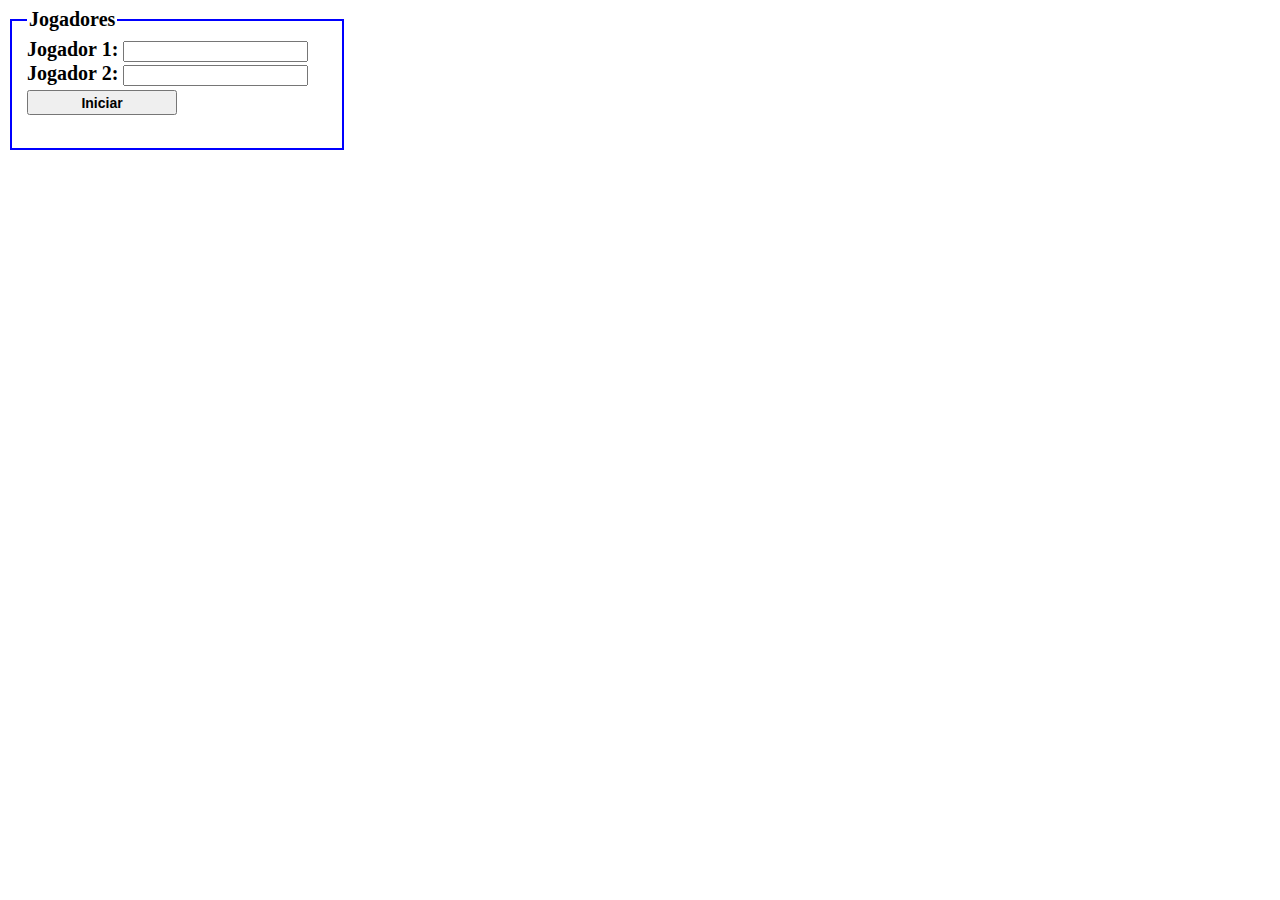
==== index.html @ ad0c6384 "Add files via upload" ====
<!DOCTYPE HTML PUBLIC "-//W3C//DTD HTML 4.0 Transitional//EN">
<HTML>
 <HEAD>
  <TITLE> Jogo da Velha </TITLE>
  <META NAME="Generator" CONTENT="EditPlus">
  <META NAME="Author" CONTENT="">
  <META NAME="Keywords" CONTENT="">
  <META NAME="Description" CONTENT="">

  <style>

    table {width:550px; height:350px; border:1px solid black}
	table tr { background-color:red; font:bold 46px Verdana; color:white}
	table tr td {text-align:center; width:33.33%}
	table tr td:hover {cursor:pointer}
	input[type=button] {width:150px; height:50px; font-size:20px; font-weight:bold; margin-bottom:20px}
	fieldset {font-size:20; font-weight:bold; border:2px solid blue; width: 300px; margin-bottom:25px}

  </style>

  <script>

		//DEIXA A DIV GAME ESCONDIDA
		window.onload =	function() { document.getElementById('game').style.visibility = 'hidden' };
		
		function Jogador(nome, forma) {
			this.nome = nome;
			this.forma = forma;
		}
		
		var jogador1, jogador2;
		//Jogador da rodada
		var jogadorAtual;
		var formas = ['X', 'O'];
		var index = null;

		/*
			0 1 2
			3 4 5
			6 7 8
		*/
		var tabuleiro = new Array(9);


		initGame = function() {
			var nomeJogador1 = document.getElementById('jogador1').value;
			var nomeJogador2 = document.getElementById('jogador2').value;
			jogador1 = new Jogador(nomeJogador1, 0); //X
			jogador2 = new Jogador(nomeJogador2, 1); //O

			jogadorAtual = jogador1;
			setLabelJogadorAtual();

			//APOS DEFINIÇÃO DE JOGADORES, EXIBE A DIV E INICIA JOGO
			document.getElementById('game').style.visibility = 'visible';
			
		}

		/*Reinicia a partida*/
		reset = function() { window.location.reload(); }
		
		/*Seta o nome do jogador da rodada na página HTML*/
		setLabelJogadorAtual = function() {
			document.getElementById('jogadorAtual').innerHTML = 'Jogador atual:  ' + jogadorAtual.nome;
		}

		/*Verifica se o tabuleiro está completamente preenchido, se estiver, significa que ninguém venceu a rodada*/
		tabuleiroIsFilled = function() {
			var preenchidos = 0;
				for(var i = 0; i < tabuleiro.length; i++)
					if(tabuleiro[i]	!= undefined) 
						preenchidos++;
				return preenchidos == tabuleiro.length;
		}

		/*Verifica a existência de ocorrências de um mesmo elemento(X ou O) nas linhas do tabuleiro, procurando um vencedor*/
		allElementsInSomeLine = function() {
			for( var i = 0; i < 7; i += 3) {
				if ( tabuleiro[i] == 'X' && tabuleiro[i + 1] == 'X' && tabuleiro[i + 2] == 'X' ) { 
					alert (jogador1.nome + ' wins!!!');
					reset();
				}
				if ( tabuleiro[i] == 'O' && tabuleiro[i + 1] == 'O' && tabuleiro[i + 2] == 'O' ) {
					alert (jogador2.nome + ' wins!!!');
					reset();
				}
			}
		}

		/*Verifica a existência de ocorrências de um mesmo elemento(X ou O) nas colunas do tabuleiro, procurando um vencedor*/
		allElementsInSomeColumn = function() {
			for( var i = 0; i < 3; i++) {
				if ( tabuleiro[i] == 'X' && tabuleiro[i + 3] == 'X' && tabuleiro[i + 6] == 'X' ) { 
					alert (jogador1.nome + ' wins!!!');
					reset();
				}
				if ( tabuleiro[i] == 'O' && tabuleiro[i + 3] == 'O' && tabuleiro[i + 6] == 'O' ) {
					alert (jogador2.nome + ' wins!!!');
					reset();
				}
			}

		}

		/*Verifica a existência de ocorrências de um mesmo elemento(X ou O) nas diagonais do tabuleiro, procurando um vencedor*/
		allElementsInSomeDiagonal = function() {
			if ( (tabuleiro[0] == 'X' && tabuleiro[4] == 'X' && tabuleiro[8] == 'X') ||
	 			 (tabuleiro[2] == 'X' && tabuleiro[4] == 'X' && tabuleiro[6] == 'X')) {
					alert (jogador1.nome + ' wins!!!');
				reset();
			} else if ( (tabuleiro[0] == 'O' && tabuleiro[4] == 'O' && tabuleiro[8] == 'O') ||
					    (tabuleiro[2] == 'O' && tabuleiro[4] == 'O' && tabuleiro[6] == 'O') ) {
					alert (jogador2.nome + ' wins!!!');
				reset();
			} 
		}

		/*Preenche a célula da tabela HTML escolhida pelo usuário ao clicar, além de cuidar do jogador atual da rodada e chamar as funções
		  de verificação de algum ganhador */
		setOnCeil = function(cel, pos) { 
				if(tabuleiro[pos] == undefined) {
					cel.innerHTML = formas[jogadorAtual.forma];
					tabuleiro[pos] = formas[jogadorAtual.forma];

					//define o jogador da rodada
					(jogadorAtual.forma == 0) ? jogadorAtual = jogador2 : jogadorAtual = jogador1;
					setLabelJogadorAtual();

				} else alert('Bom Jogo');

				allElementsInSomeLine();
				allElementsInSomeColumn();
				allElementsInSomeDiagonal();
	
				if ( tabuleiroIsFilled() ) {
					alert ('Perdeu cara!');
					reset();
				}
				
			
		}

  </script>
 </HEAD>

 <BODY>
	<fieldset>
		<legend> Jogadores </legend>
		<label for="Jogador 1"> Jogador 1: </label>
		<input type="text" id="jogador1"/>
		<label for="Jogador 1"> Jogador 2: </label>
		<input type="text" id="jogador2"/>

		<input type="button" value="Iniciar" style="margin-top:4px; height:25px; width:150px; font-size:14px" onclick="javascript: initGame();"/>
	</fieldset>

	<h3 id="jogadorAtual"> </h3>

<div id="game">
	<table cellpadding="0" cellspacing="0">
		<tr border="1"> 
			<td onclick="javascript: setOnCeil(this, 0);" onmouseover="javascript: this.style.backgroundColor = 'blue'" onmouseout="javascript: this.style.backgroundColor = 'red'"> &nbsp; </td>
			<td onclick="javascript: setOnCeil(this, 1);" onmouseover="javascript: this.style.backgroundColor = 'blue'" onmouseout="javascript: this.style.backgroundColor = 'red'"> &nbsp; </td>
			<td onclick="javascript: setOnCeil(this, 2);" onmouseover="javascript: this.style.backgroundColor = 'blue'" onmouseout="javascript: this.style.backgroundColor = 'red'"> &nbsp; </td>
		</tr>
		<tr> 
			<td onclick="javascript: setOnCeil(this, 3);" onmouseover="javascript: this.style.backgroundColor = 'blue'" onmouseout="javascript: this.style.backgroundColor = 'red'"> &nbsp; </td>
			<td onclick="javascript: setOnCeil(this, 4);" onmouseover="javascript: this.style.backgroundColor = 'blue'" onmouseout="javascript: this.style.backgroundColor = 'red'"> &nbsp; </td>
			<td onclick="javascript: setOnCeil(this, 5);" onmouseover="javascript: this.style.backgroundColor = 'blue'" onmouseout="javascript: this.style.backgroundColor = 'red'"> &nbsp; </td>
		</tr>
		<tr> 
			<td onclick="javascript: setOnCeil(this, 6);" onmouseover="javascript: this.style.backgroundColor = 'blue'" onmouseout="javascript: this.style.backgroundColor = 'red'"> &nbsp; </td>
			<td onclick="javascript: setOnCeil(this, 7);" onmouseover="javascript: this.style.backgroundColor = 'blue'" onmouseout="javascript: this.style.backgroundColor = 'red'"> &nbsp; </td>
			<td onclick="javascript: setOnCeil(this, 8);" onmouseover="javascript: this.style.backgroundColor = 'blue'" onmouseout="javascript: this.style.backgroundColor = 'red'"> &nbsp; </td>
		</tr>
	</table>
</div>
  
 </BODY>
</HTML>
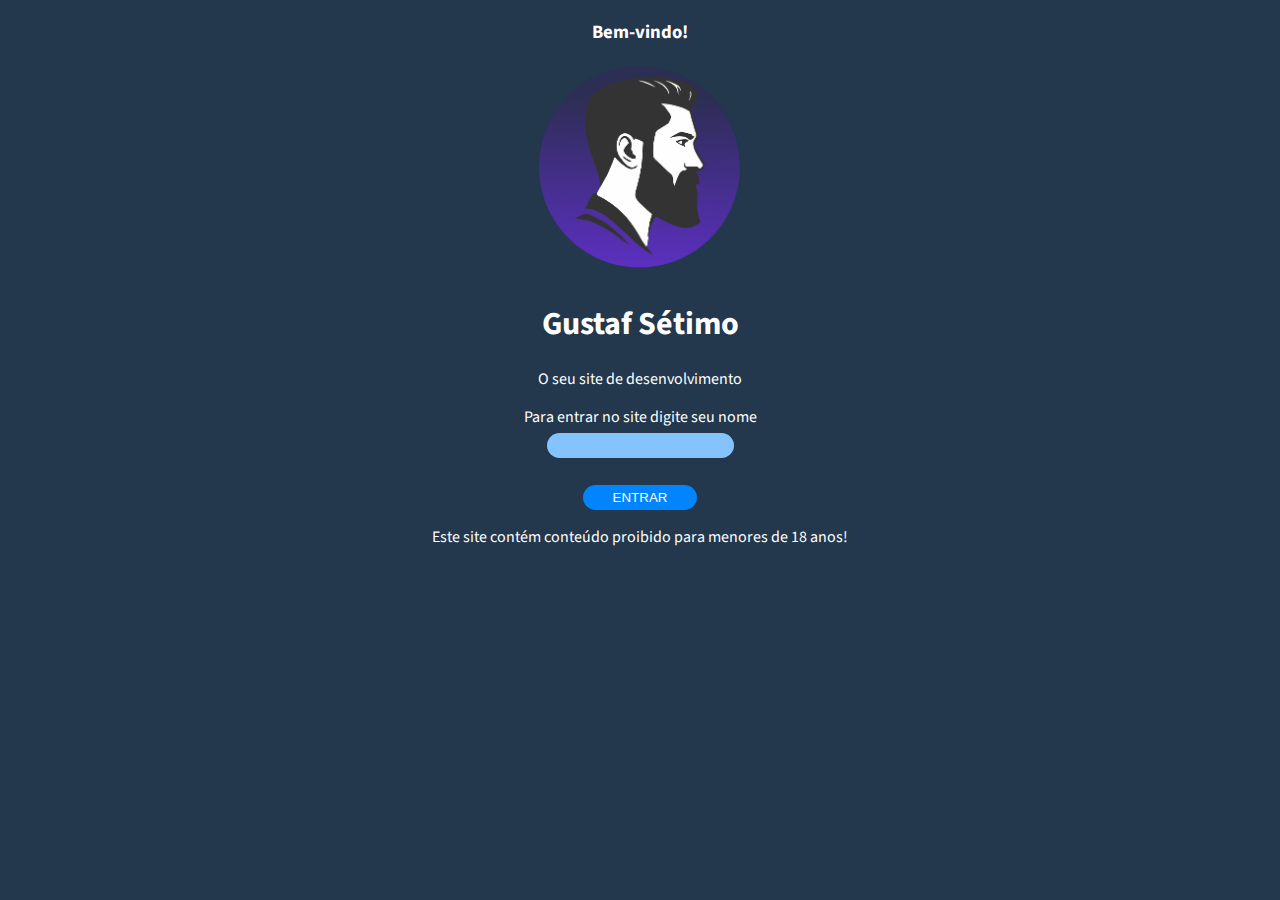
==== commit 24f76c97: "Add files via upload" ====
--- a/index.html
+++ b/index.html
@@ -1,180 +1,35 @@
-<!DOCTYPE HTML PUBLIC "-//W3C//DTD HTML 4.0 Transitional//EN">
-<HTML>
- <HEAD>
-  <TITLE> Jogo da Velha </TITLE>
-  <META NAME="Generator" CONTENT="EditPlus">
-  <META NAME="Author" CONTENT="">
-  <META NAME="Keywords" CONTENT="">
-  <META NAME="Description" CONTENT="">
+<!DOCTYPE html>
+<html lang="pt-BR">
+<head>
+    <meta charset="UTF-8">
+    <meta http-equiv="X-UA-Compatible" content="IE=edge">
+    <meta name="viewport" content="width=device-width, initial-scale=1.0">
+    <link rel="stylesheet" href="estilo/style.css">
+    <title>Gustaf</title>
+</head>
+<body>
+    
+    <header class="header">
+        <h3>Bem-vindo!</h3>
+    </header>
 
-  <style>
+    <section>
+        <div>
+            <img src="arquivos/icones/logohomem.png">
+            <h1>Gustaf Sétimo</h1>
+            <p>O seu site de desenvolvimento</p>
+        </div>
+        <div>
+            <p>Para entrar no site digite seu nome <br>
+            <input class="nome" type="text" name="nome" id="nome" maxlength="16"><br><br>
+            <input class="entrar" type="button" value="ENTRAR" onclick="entrar()">
+            </div>
+    </section>
 
-    table {width:550px; height:350px; border:1px solid black}
-	table tr { background-color:red; font:bold 46px Verdana; color:white}
-	table tr td {text-align:center; width:33.33%}
-	table tr td:hover {cursor:pointer}
-	input[type=button] {width:150px; height:50px; font-size:20px; font-weight:bold; margin-bottom:20px}
-	fieldset {font-size:20; font-weight:bold; border:2px solid blue; width: 300px; margin-bottom:25px}
+    <footer>
+        <p>Este site contém conteúdo proibido para menores de 18 anos!</p>
+    </footer>
 
-  </style>
-
-  <script>
-
-		//DEIXA A DIV GAME ESCONDIDA
-		window.onload =	function() { document.getElementById('game').style.visibility = 'hidden' };
-		
-		function Jogador(nome, forma) {
-			this.nome = nome;
-			this.forma = forma;
-		}
-		
-		var jogador1, jogador2;
-		//Jogador da rodada
-		var jogadorAtual;
-		var formas = ['X', 'O'];
-		var index = null;
-
-		/*
-			0 1 2
-			3 4 5
-			6 7 8
-		*/
-		var tabuleiro = new Array(9);
-
-
-		initGame = function() {
-			var nomeJogador1 = document.getElementById('jogador1').value;
-			var nomeJogador2 = document.getElementById('jogador2').value;
-			jogador1 = new Jogador(nomeJogador1, 0); //X
-			jogador2 = new Jogador(nomeJogador2, 1); //O
-
-			jogadorAtual = jogador1;
-			setLabelJogadorAtual();
-
-			//APOS DEFINIÇÃO DE JOGADORES, EXIBE A DIV E INICIA JOGO
-			document.getElementById('game').style.visibility = 'visible';
-			
-		}
-
-		/*Reinicia a partida*/
-		reset = function() { window.location.reload(); }
-		
-		/*Seta o nome do jogador da rodada na página HTML*/
-		setLabelJogadorAtual = function() {
-			document.getElementById('jogadorAtual').innerHTML = 'Jogador atual:  ' + jogadorAtual.nome;
-		}
-
-		/*Verifica se o tabuleiro está completamente preenchido, se estiver, significa que ninguém venceu a rodada*/
-		tabuleiroIsFilled = function() {
-			var preenchidos = 0;
-				for(var i = 0; i < tabuleiro.length; i++)
-					if(tabuleiro[i]	!= undefined) 
-						preenchidos++;
-				return preenchidos == tabuleiro.length;
-		}
-
-		/*Verifica a existência de ocorrências de um mesmo elemento(X ou O) nas linhas do tabuleiro, procurando um vencedor*/
-		allElementsInSomeLine = function() {
-			for( var i = 0; i < 7; i += 3) {
-				if ( tabuleiro[i] == 'X' && tabuleiro[i + 1] == 'X' && tabuleiro[i + 2] == 'X' ) { 
-					alert (jogador1.nome + ' wins!!!');
-					reset();
-				}
-				if ( tabuleiro[i] == 'O' && tabuleiro[i + 1] == 'O' && tabuleiro[i + 2] == 'O' ) {
-					alert (jogador2.nome + ' wins!!!');
-					reset();
-				}
-			}
-		}
-
-		/*Verifica a existência de ocorrências de um mesmo elemento(X ou O) nas colunas do tabuleiro, procurando um vencedor*/
-		allElementsInSomeColumn = function() {
-			for( var i = 0; i < 3; i++) {
-				if ( tabuleiro[i] == 'X' && tabuleiro[i + 3] == 'X' && tabuleiro[i + 6] == 'X' ) { 
-					alert (jogador1.nome + ' wins!!!');
-					reset();
-				}
-				if ( tabuleiro[i] == 'O' && tabuleiro[i + 3] == 'O' && tabuleiro[i + 6] == 'O' ) {
-					alert (jogador2.nome + ' wins!!!');
-					reset();
-				}
-			}
-
-		}
-
-		/*Verifica a existência de ocorrências de um mesmo elemento(X ou O) nas diagonais do tabuleiro, procurando um vencedor*/
-		allElementsInSomeDiagonal = function() {
-			if ( (tabuleiro[0] == 'X' && tabuleiro[4] == 'X' && tabuleiro[8] == 'X') ||
-	 			 (tabuleiro[2] == 'X' && tabuleiro[4] == 'X' && tabuleiro[6] == 'X')) {
-					alert (jogador1.nome + ' wins!!!');
-				reset();
-			} else if ( (tabuleiro[0] == 'O' && tabuleiro[4] == 'O' && tabuleiro[8] == 'O') ||
-					    (tabuleiro[2] == 'O' && tabuleiro[4] == 'O' && tabuleiro[6] == 'O') ) {
-					alert (jogador2.nome + ' wins!!!');
-				reset();
-			} 
-		}
-
-		/*Preenche a célula da tabela HTML escolhida pelo usuário ao clicar, além de cuidar do jogador atual da rodada e chamar as funções
-		  de verificação de algum ganhador */
-		setOnCeil = function(cel, pos) { 
-				if(tabuleiro[pos] == undefined) {
-					cel.innerHTML = formas[jogadorAtual.forma];
-					tabuleiro[pos] = formas[jogadorAtual.forma];
-
-					//define o jogador da rodada
-					(jogadorAtual.forma == 0) ? jogadorAtual = jogador2 : jogadorAtual = jogador1;
-					setLabelJogadorAtual();
-
-				} else alert('Bom Jogo');
-
-				allElementsInSomeLine();
-				allElementsInSomeColumn();
-				allElementsInSomeDiagonal();
-	
-				if ( tabuleiroIsFilled() ) {
-					alert ('Perdeu cara!');
-					reset();
-				}
-				
-			
-		}
-
-  </script>
- </HEAD>
-
- <BODY>
-	<fieldset>
-		<legend> Jogadores </legend>
-		<label for="Jogador 1"> Jogador 1: </label>
-		<input type="text" id="jogador1"/>
-		<label for="Jogador 1"> Jogador 2: </label>
-		<input type="text" id="jogador2"/>
-
-		<input type="button" value="Iniciar" style="margin-top:4px; height:25px; width:150px; font-size:14px" onclick="javascript: initGame();"/>
-	</fieldset>
-
-	<h3 id="jogadorAtual"> </h3>
-
-<div id="game">
-	<table cellpadding="0" cellspacing="0">
-		<tr border="1"> 
-			<td onclick="javascript: setOnCeil(this, 0);" onmouseover="javascript: this.style.backgroundColor = 'blue'" onmouseout="javascript: this.style.backgroundColor = 'red'"> &nbsp; </td>
-			<td onclick="javascript: setOnCeil(this, 1);" onmouseover="javascript: this.style.backgroundColor = 'blue'" onmouseout="javascript: this.style.backgroundColor = 'red'"> &nbsp; </td>
-			<td onclick="javascript: setOnCeil(this, 2);" onmouseover="javascript: this.style.backgroundColor = 'blue'" onmouseout="javascript: this.style.backgroundColor = 'red'"> &nbsp; </td>
-		</tr>
-		<tr> 
-			<td onclick="javascript: setOnCeil(this, 3);" onmouseover="javascript: this.style.backgroundColor = 'blue'" onmouseout="javascript: this.style.backgroundColor = 'red'"> &nbsp; </td>
-			<td onclick="javascript: setOnCeil(this, 4);" onmouseover="javascript: this.style.backgroundColor = 'blue'" onmouseout="javascript: this.style.backgroundColor = 'red'"> &nbsp; </td>
-			<td onclick="javascript: setOnCeil(this, 5);" onmouseover="javascript: this.style.backgroundColor = 'blue'" onmouseout="javascript: this.style.backgroundColor = 'red'"> &nbsp; </td>
-		</tr>
-		<tr> 
-			<td onclick="javascript: setOnCeil(this, 6);" onmouseover="javascript: this.style.backgroundColor = 'blue'" onmouseout="javascript: this.style.backgroundColor = 'red'"> &nbsp; </td>
-			<td onclick="javascript: setOnCeil(this, 7);" onmouseover="javascript: this.style.backgroundColor = 'blue'" onmouseout="javascript: this.style.backgroundColor = 'red'"> &nbsp; </td>
-			<td onclick="javascript: setOnCeil(this, 8);" onmouseover="javascript: this.style.backgroundColor = 'blue'" onmouseout="javascript: this.style.backgroundColor = 'red'"> &nbsp; </td>
-		</tr>
-	</table>
-</div>
-  
- </BODY>
-</HTML>+    <script src="estilo/app.js"></script>
+</body>
+</html>--- a/estilo/style.css
+++ b/estilo/style.css
@@ -0,0 +1,49 @@
+@import url('https://fonts.googleapis.com/css2?family=Lato&family=Nunito:wght@300&family=Poppins:wght@200&family=Rubik&family=Shippori+Antique&family=Source+Sans+Pro:wght@300&display=swap');
+
+body{
+    margin: 0;
+    padding: 0;
+    background: #23374d;
+    color: #ffffff;
+    font-family: 'Lato', sans-serif;
+    font-family: 'Nunito', sans-serif;
+    font-family: 'Poppins', sans-serif;
+    font-family: 'Rubik', sans-serif;
+    font-family: 'Shippori Antique', sans-serif;
+    font-family: 'Source Sans Pro', sans-serif;
+}
+
+.header{
+    /*background: firebrick;*/
+    text-align: center;
+}
+
+section img{
+    width: 210px;
+}
+
+section div{
+    /*background: forestgreen;*/
+    width: 400px;
+    margin: auto;
+    text-align: center;
+}
+.nome{
+    background: #85c3ff;
+    padding: 5px;
+    margin: 5px;
+    border: none;
+    border-radius: 15px;
+}
+.entrar{
+    border-radius: 15px;
+    padding: 5px;
+    padding-left: 30px;
+    padding-right: 30px;
+    background: #0085ff;
+    color: white;
+    border: none;
+}
+footer{
+    text-align: center;
+}